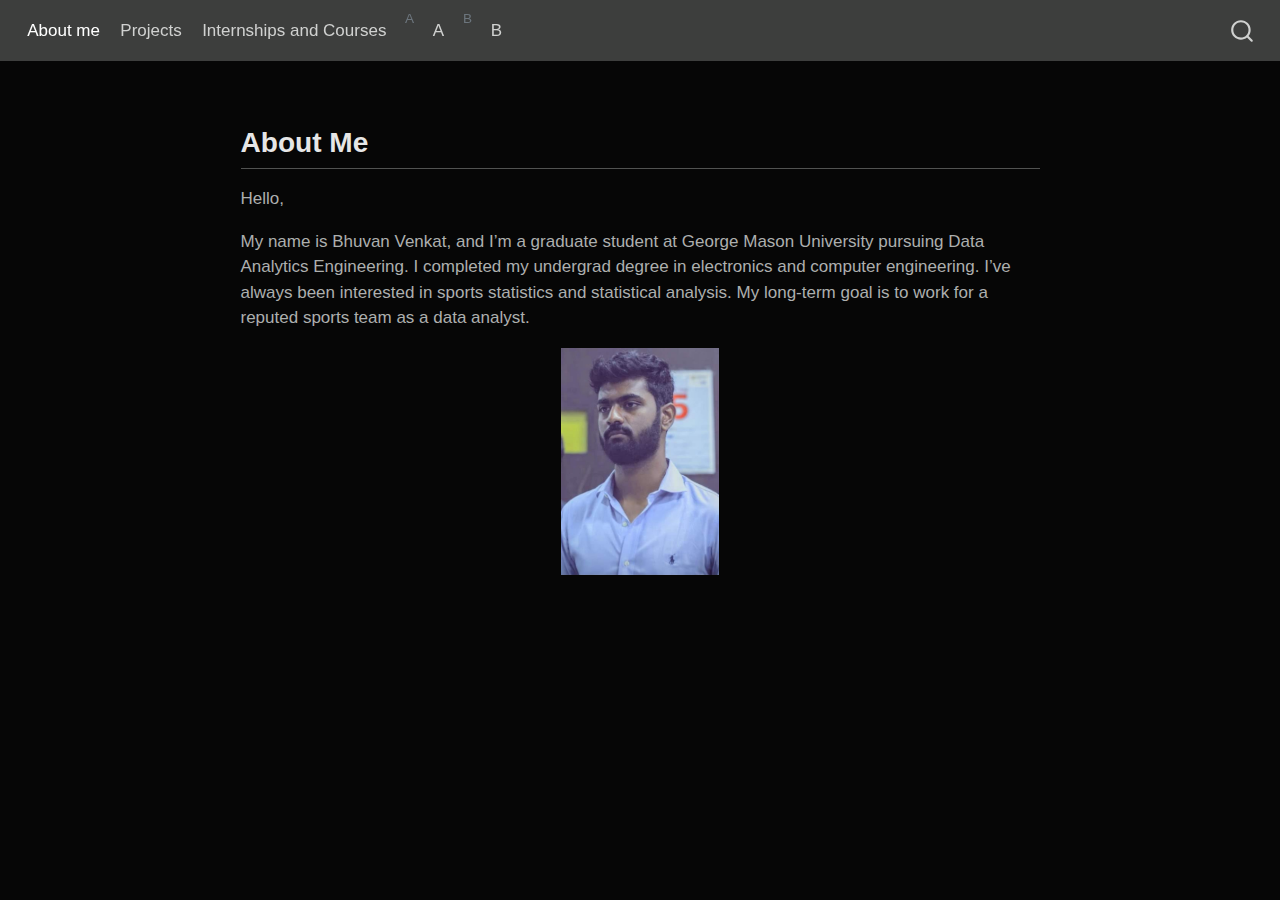
==== docs/index.html @ 4bc84c24 "Initial commit" ====
<html xmlns="http://www.w3.org/1999/xhtml">    
  <head>      
    <title>Redirect to pg1.html</title>      
    <meta http-equiv="refresh" content="0;URL='pg1.html'" />    
  </head>    
  <body> 
  </body>  
</html>
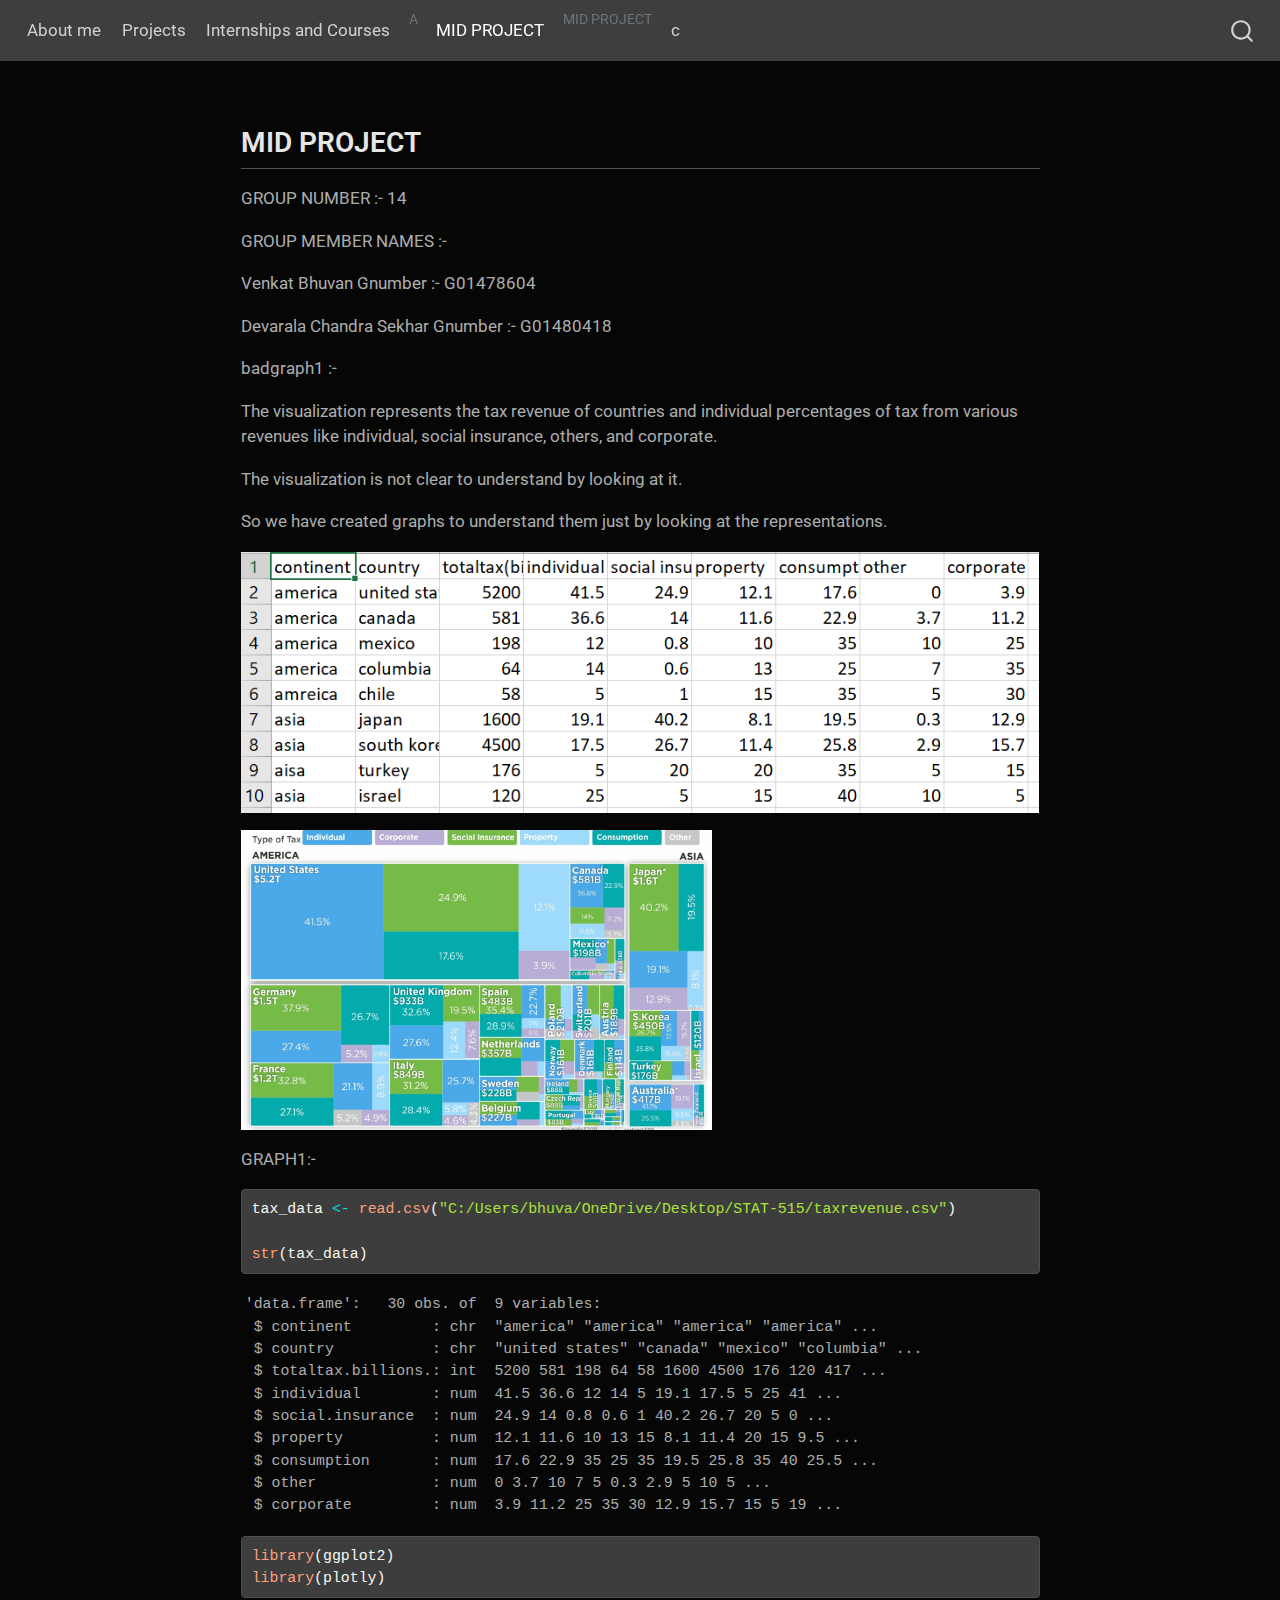
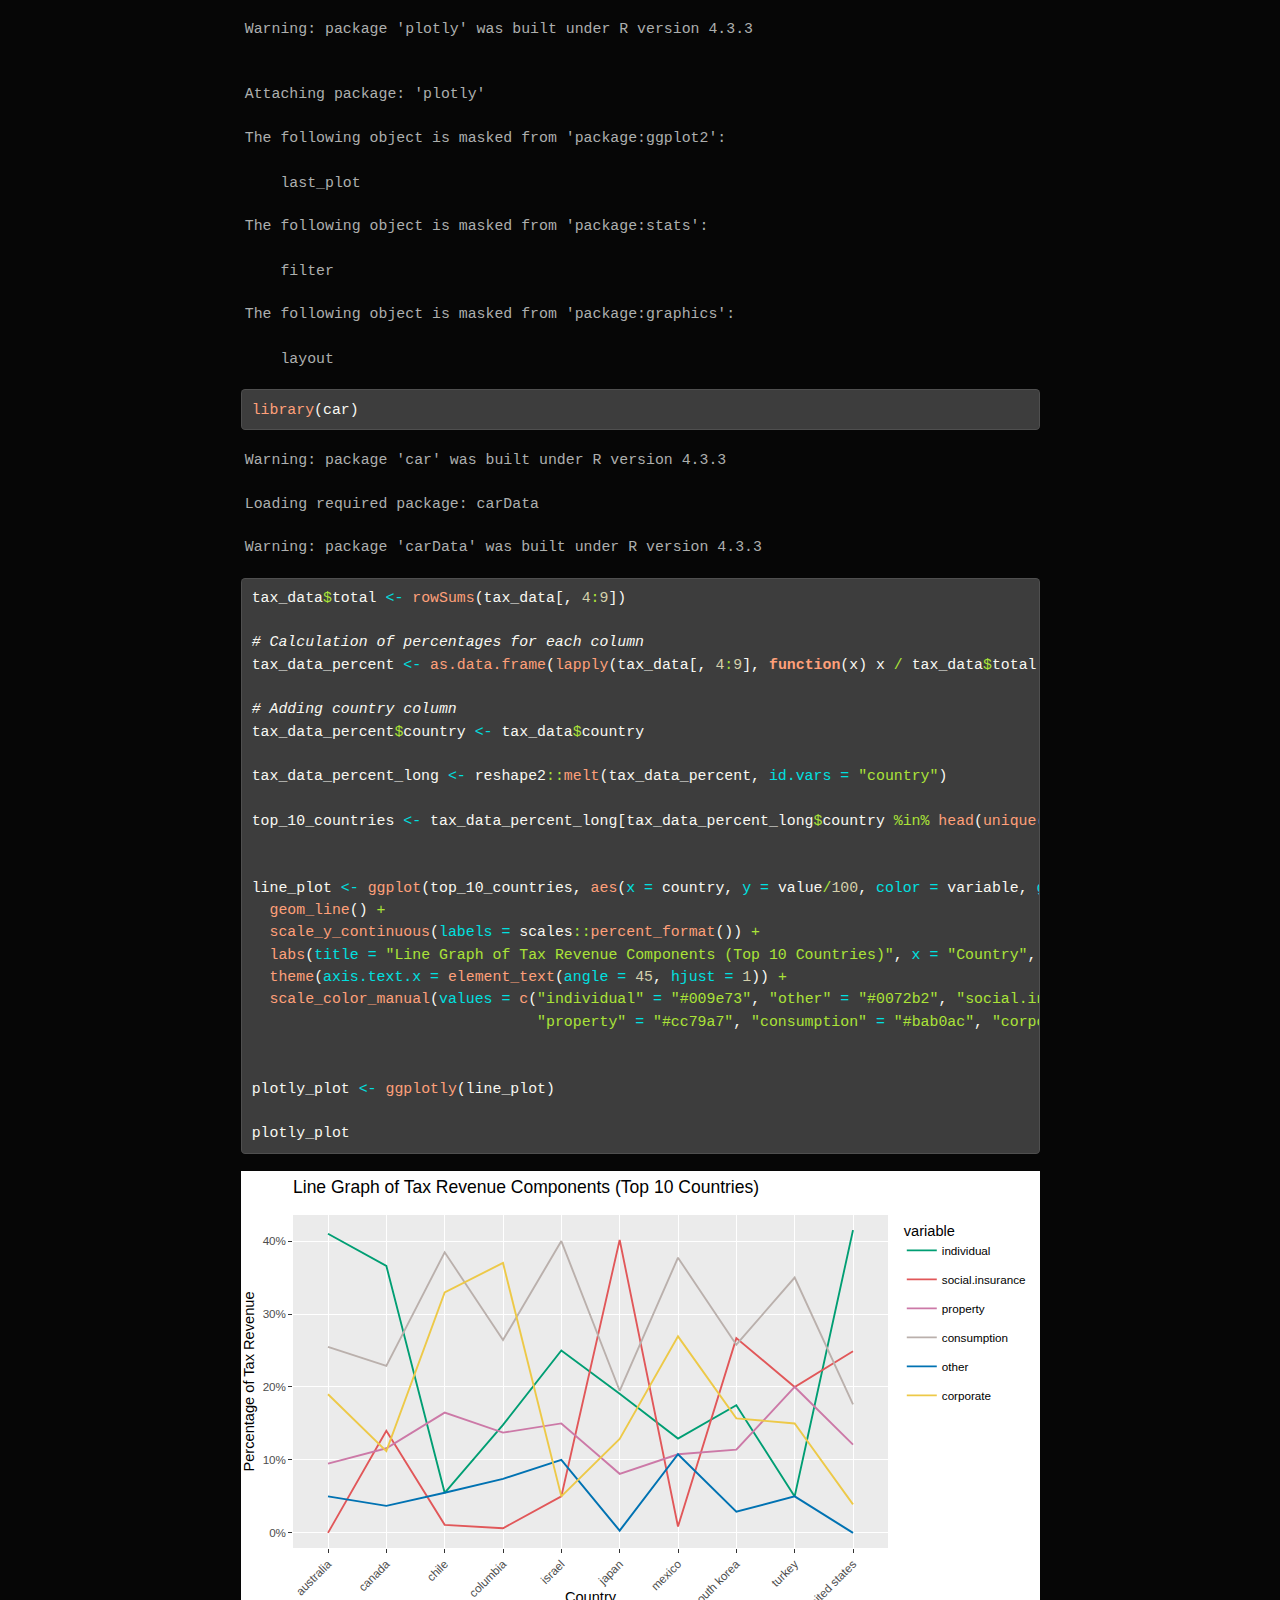
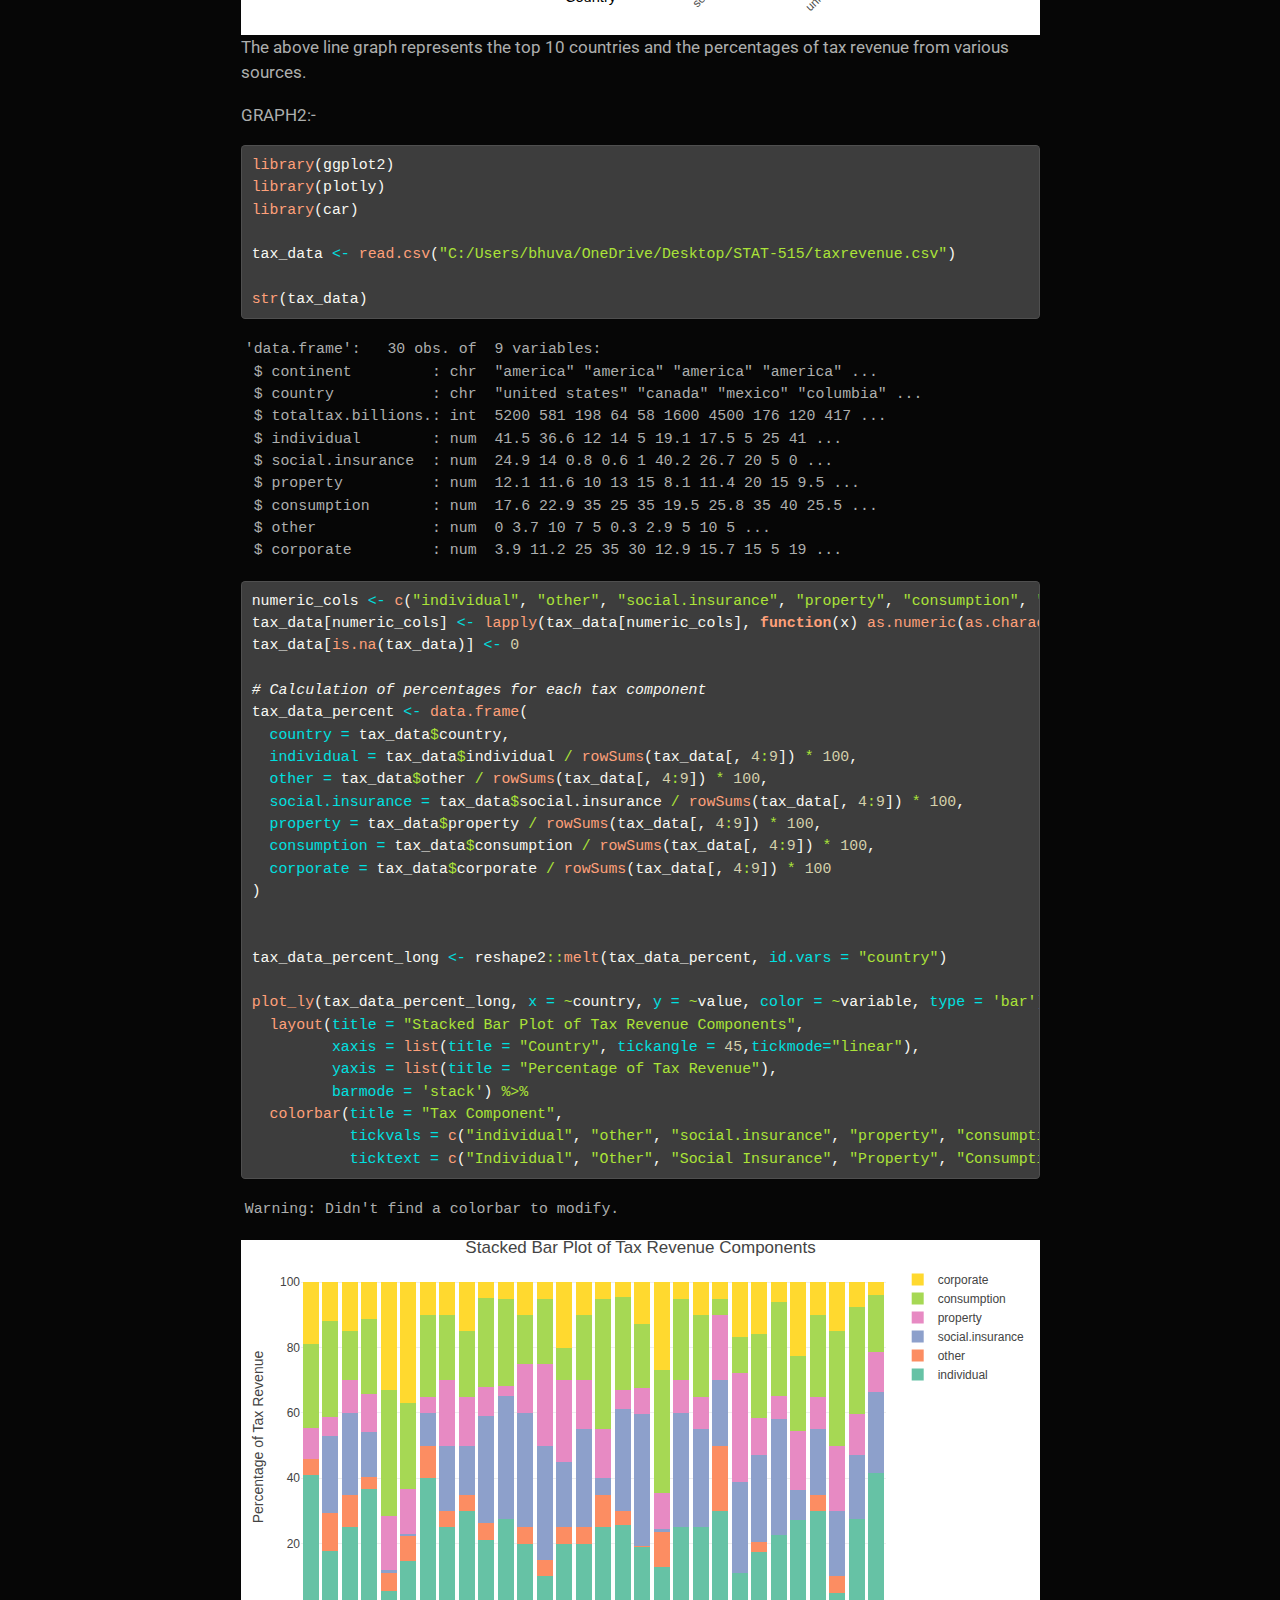
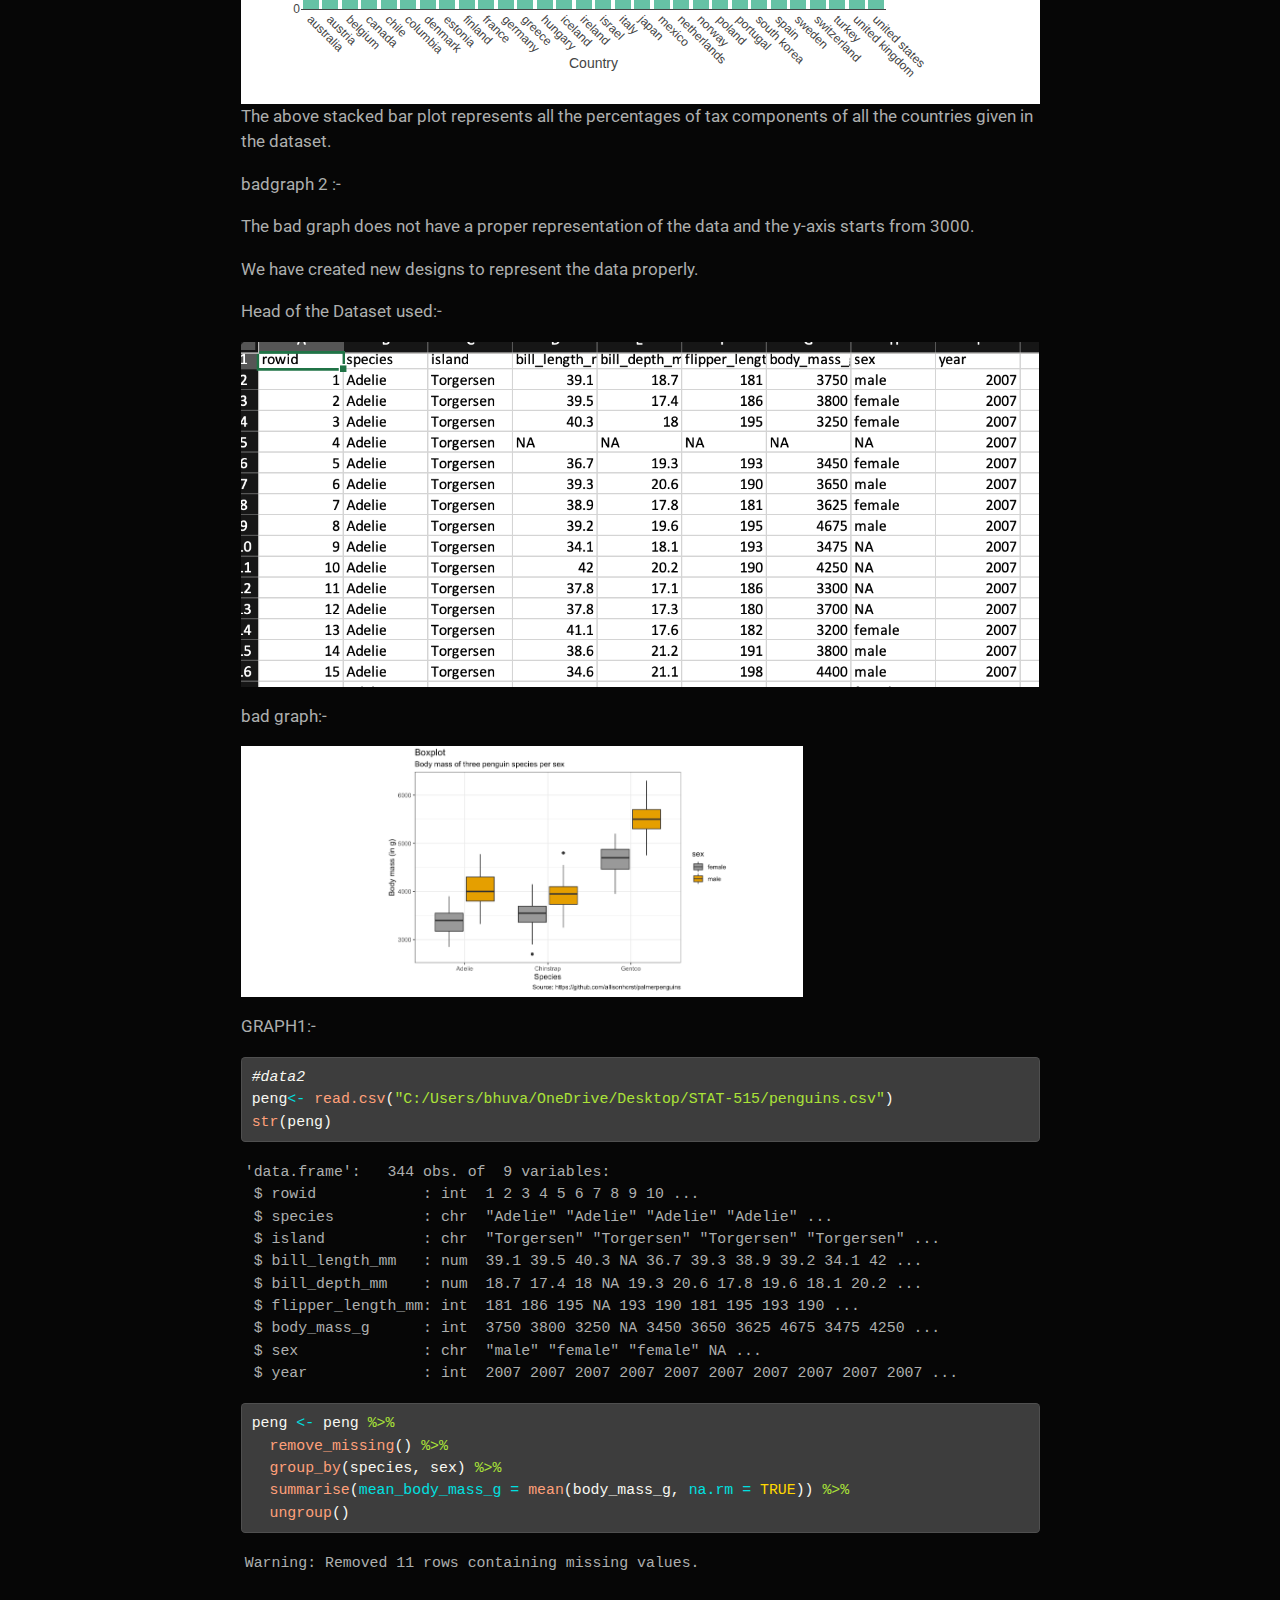
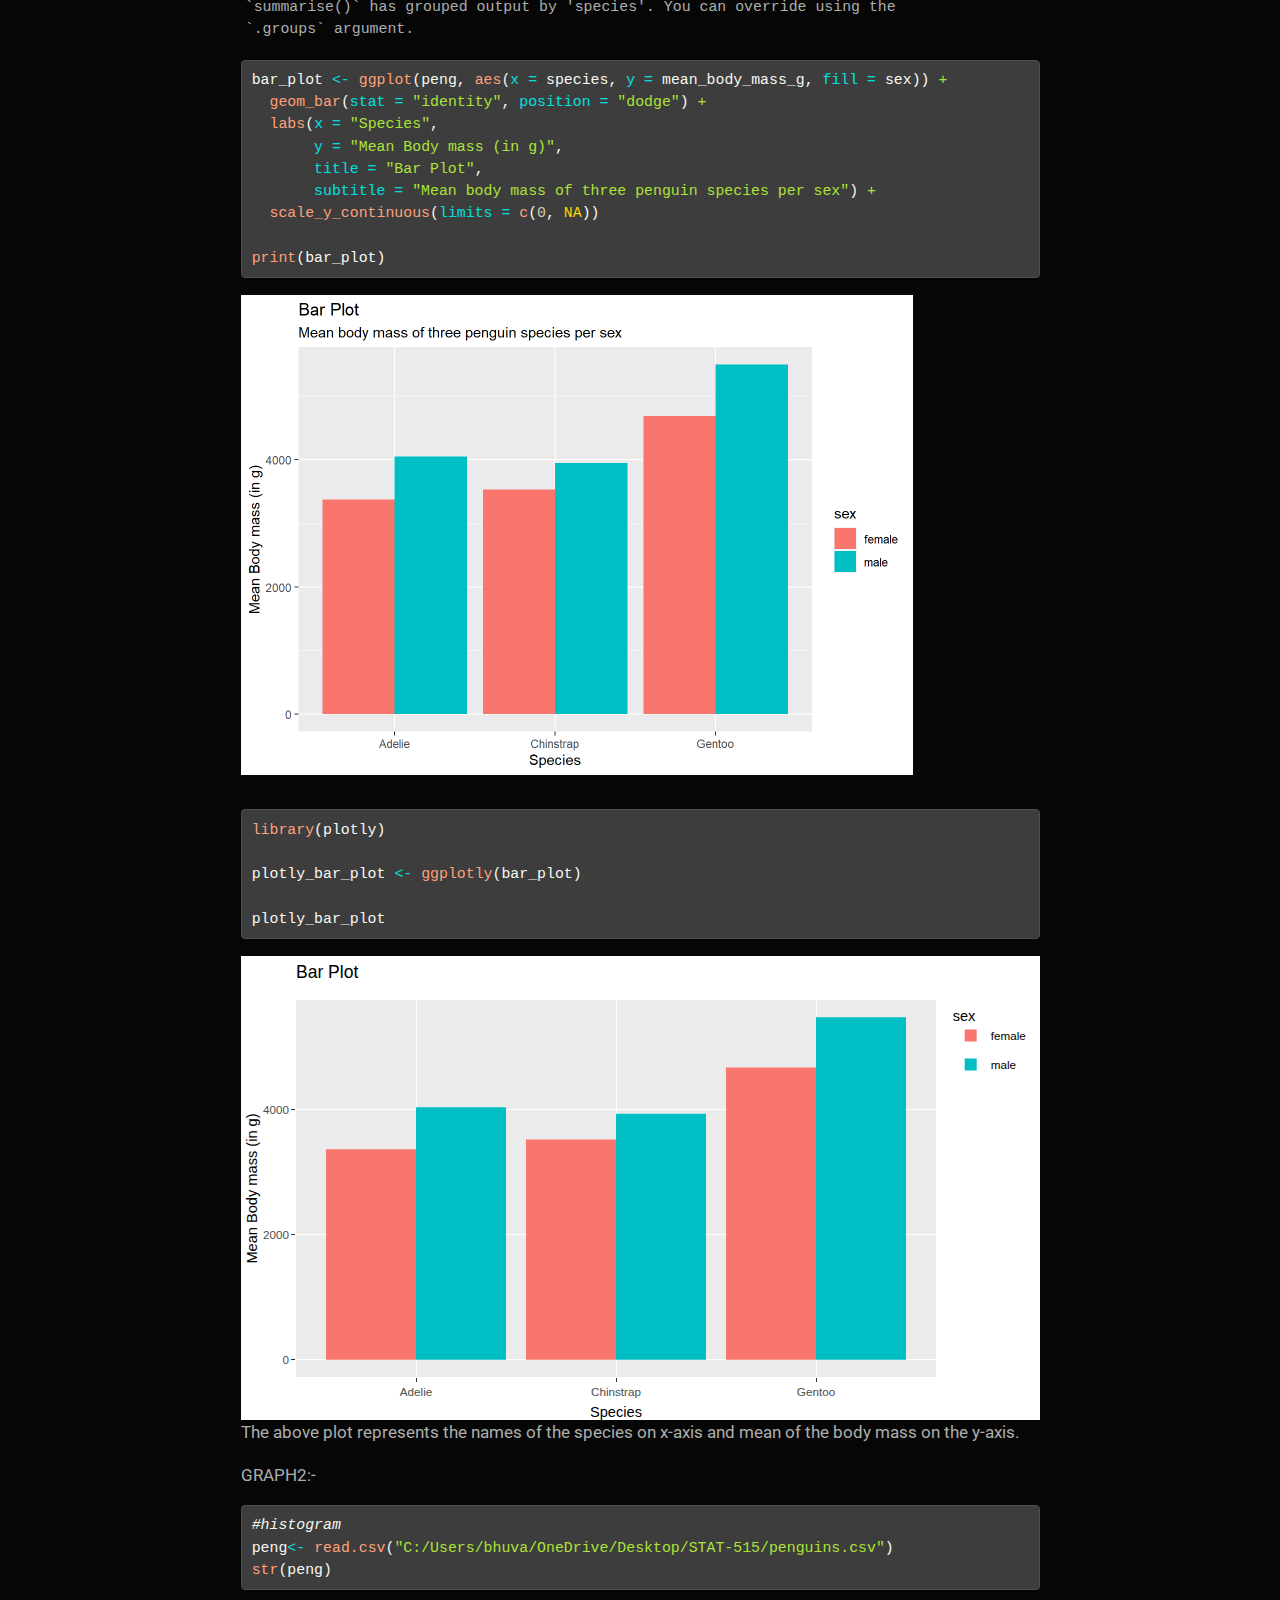
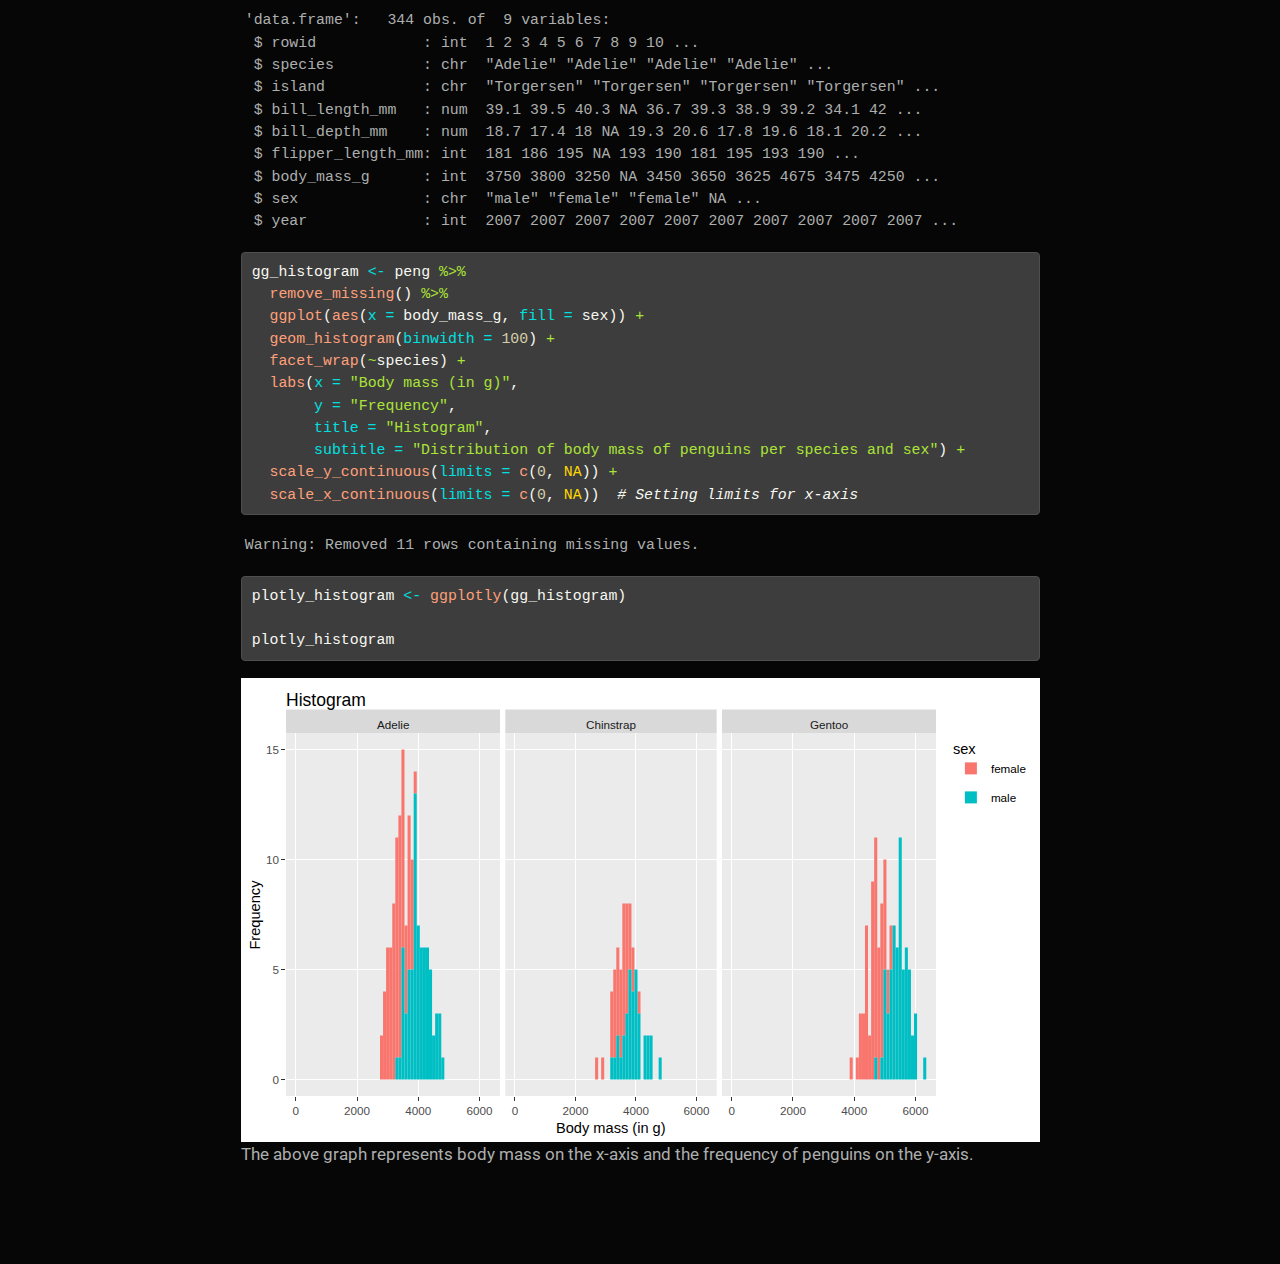
==== commit 43cacddb: "mid" ====
--- a/docs/index.html
+++ b/docs/index.html
@@ -1,7 +1,7 @@
 <html xmlns="http://www.w3.org/1999/xhtml">    
   <head>      
-    <title>Redirect to pg1.html</title>      
-    <meta http-equiv="refresh" content="0;URL='pg1.html'" />    
+    <title>Redirect to midproject.html</title>      
+    <meta http-equiv="refresh" content="0;URL='midproject.html'" />    
   </head>    
   <body> 
   </body>  
